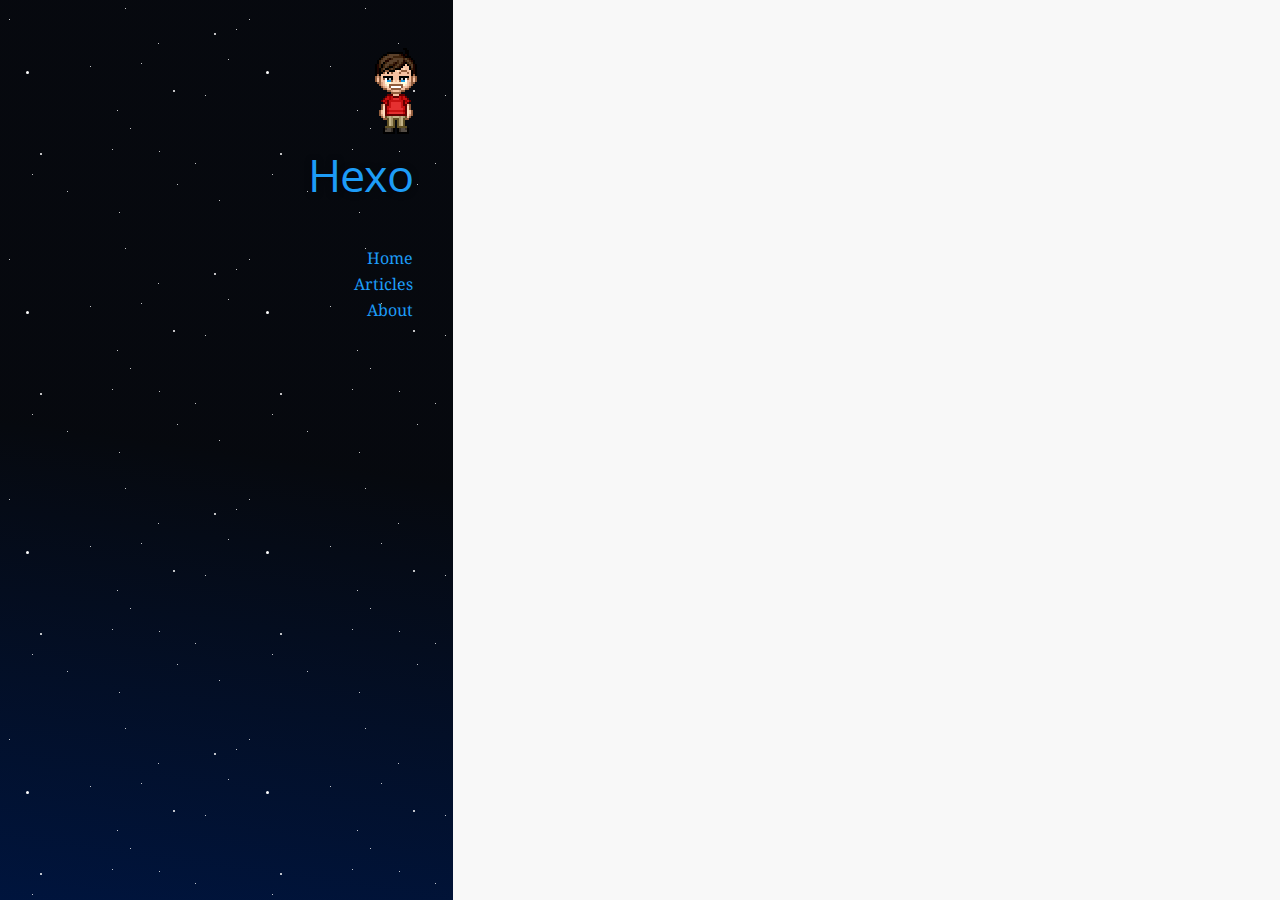
==== archives/index.html @ 679599f0 "Site updated: 2018-09-15 16:45:59" ====
<!DOCTYPE html><html lang="en-us"><head><meta charset="UTF-8"><meta http-equiv="X-UA-Compatible" content="IE=edge,chrome=1"><title>Hexo</title><meta name="description"><meta name="generator" content="Hexo"><meta name="author" content="John Doe"><meta name="keywords" content="sjaak van den berg, svdb, bitcoin, crypto, payment, integration, bitcoins, wordpress, betaling, webshop, front end, design, ontwerp, developer"><meta name="HandheldFriendly" content="True"><meta name="MobileOptimized" content="320"><meta name="viewport" content="width=device-width,initial-scale=1.0,maximum-scale=1,user-scalable=0"><link rel="stylesheet" type="text/css" href="/styles/screen.css"><link rel="apple-touch-icon" sizes="57x57" href="/images/apple-touch-icon-57x57.png"><link rel="apple-touch-icon" sizes="60x60" href="/images/apple-touch-icon-60x60.png"><link rel="apple-touch-icon" sizes="72x72" href="/images/apple-touch-icon-72x72.png"><link rel="apple-touch-icon" sizes="76x76" href="/images/apple-touch-icon-76x76.png"><link rel="apple-touch-icon" sizes="114x114" href="/images/apple-touch-icon-114x114.png"><link rel="apple-touch-icon" sizes="120x120" href="/images/apple-touch-icon-120x120.png"><link rel="apple-touch-icon" sizes="144x144" href="/images/apple-touch-icon-144x144.png"><link rel="apple-touch-icon" sizes="152x152" href="/images/apple-touch-icon-152x152.png"><link rel="apple-touch-icon" sizes="180x180" href="/images/apple-touch-icon-180x180.png"><link rel="icon" type="image/png" sizes="16x16" href="/images/favicon-16x16.png"><link rel="icon" type="image/png" sizes="32x32" href="/images/favicon-32x32.png"><link rel="icon" type="image/png" sizes="96x96" href="/images/favicon-96x96.png"><link rel="icon" type="image/png" sizes="160x160" href="/images/favicon-160x160.png"><link rel="icon" type="image/png" sizes="192x192" href="/images/favicon-192x192.png"><meta name="msapplication-TileColor" content="#121315"><meta name="msapplication-TileImage" content="/images/mstile-144x144.png"></head><body itemscope itemtype="https://schema.org/WebPage"><header itemscope itemtype="https://schema.org/WPHeader"><a href="/"><img src="/images/svdb.png" alt="Hexo" title="Hexo"></a><h1><a href="/" alt="Hexo" title="Hexo" itemprop="headline">Hexo</a></h1><p itemprop="description"></p><nav itemscope itemtype="https://schema.org/SiteNavigationElement"><ul><li itemprop="name"><a href="/" alt="Home" title="Home" itemprop="url">Home</a></li><li itemprop="name"><a href="/articles" alt="Articles" title="Articles" itemprop="url">Articles</a></li><li itemprop="name"><a href="/about" alt="About" title="About" itemprop="url">About</a></li></ul></nav><div class="space"></div></header><main itemscope itemtype="https://schema.org/Blog"></main></body></html>
---- styles/screen.css ----
/*! normalize.css v3.0.2 | MIT License | git.io/normalize */

/**
 * 1. Set default font family to sans-serif.
 * 2. Prevent iOS text size adjust after orientation change, without disabling
 *    user zoom.
 */

html {
  font-family: sans-serif; /* 1 */
  -ms-text-size-adjust: 100%; /* 2 */
  -webkit-text-size-adjust: 100%; /* 2 */
}

/**
 * Remove default margin.
 */

body {
  margin: 0;
}

/* HTML5 display definitions
   ========================================================================== */

/**
 * Correct `block` display not defined for any HTML5 element in IE 8/9.
 * Correct `block` display not defined for `details` or `summary` in IE 10/11
 * and Firefox.
 * Correct `block` display not defined for `main` in IE 11.
 */

article,
aside,
details,
figcaption,
figure,
footer,
header,
hgroup,
main,
menu,
nav,
section,
summary {
  display: block;
}

/**
 * 1. Correct `inline-block` display not defined in IE 8/9.
 * 2. Normalize vertical alignment of `progress` in Chrome, Firefox, and Opera.
 */

audio,
canvas,
progress,
video {
  display: inline-block; /* 1 */
  vertical-align: baseline; /* 2 */
}

/**
 * Prevent modern browsers from displaying `audio` without controls.
 * Remove excess height in iOS 5 devices.
 */

audio:not([controls]) {
  display: none;
  height: 0;
}

/**
 * Address `[hidden]` styling not present in IE 8/9/10.
 * Hide the `template` element in IE 8/9/11, Safari, and Firefox < 22.
 */

[hidden],
template {
  display: none;
}

/* Links
   ========================================================================== */

/**
 * Remove the gray background color from active links in IE 10.
 */

a {
  background-color: transparent;
}

/**
 * Improve readability when focused and also mouse hovered in all browsers.
 */

a:active,
a:hover {
  outline: 0;
}

/* Text-level semantics
   ========================================================================== */

/**
 * Address styling not present in IE 8/9/10/11, Safari, and Chrome.
 */

abbr[title] {
  border-bottom: 1px dotted;
}

/**
 * Address style set to `bolder` in Firefox 4+, Safari, and Chrome.
 */

b,
strong {
  font-weight: bold;
}

/**
 * Address styling not present in Safari and Chrome.
 */

dfn {
  font-style: italic;
}

/**
 * Address variable `h1` font-size and margin within `section` and `article`
 * contexts in Firefox 4+, Safari, and Chrome.
 */

h1 {
  font-size: 2em;
  margin: 0.67em 0;
}

/**
 * Address styling not present in IE 8/9.
 */

mark {
  background: #ff0;
  color: #000;
}

/**
 * Address inconsistent and variable font size in all browsers.
 */

small {
  font-size: 80%;
}

/**
 * Prevent `sub` and `sup` affecting `line-height` in all browsers.
 */

sub,
sup {
  font-size: 75%;
  line-height: 0;
  position: relative;
  vertical-align: baseline;
}

sup {
  top: -0.5em;
}

sub {
  bottom: -0.25em;
}

/* Embedded content
   ========================================================================== */

/**
 * Remove border when inside `a` element in IE 8/9/10.
 */

img {
  border: 0;
}

/**
 * Correct overflow not hidden in IE 9/10/11.
 */

svg:not(:root) {
  overflow: hidden;
}

/* Grouping content
   ========================================================================== */

/**
 * Address margin not present in IE 8/9 and Safari.
 */

figure {
  margin: 1em 40px;
}

/**
 * Address differences between Firefox and other browsers.
 */

hr {
  -moz-box-sizing: content-box;
  box-sizing: content-box;
  height: 0;
}

/**
 * Contain overflow in all browsers.
 */

pre {
  overflow: auto;
}

/**
 * Address odd `em`-unit font size rendering in all browsers.
 */

code,
kbd,
pre,
samp {
  font-family: monospace, monospace;
  font-size: 1em;
}

/* Forms
   ========================================================================== */

/**
 * Known limitation: by default, Chrome and Safari on OS X allow very limited
 * styling of `select`, unless a `border` property is set.
 */

/**
 * 1. Correct color not being inherited.
 *    Known issue: affects color of disabled elements.
 * 2. Correct font properties not being inherited.
 * 3. Address margins set differently in Firefox 4+, Safari, and Chrome.
 */

button,
input,
optgroup,
select,
textarea {
  color: inherit; /* 1 */
  font: inherit; /* 2 */
  margin: 0; /* 3 */
}

/**
 * Address `overflow` set to `hidden` in IE 8/9/10/11.
 */

button {
  overflow: visible;
}

/**
 * Address inconsistent `text-transform` inheritance for `button` and `select`.
 * All other form control elements do not inherit `text-transform` values.
 * Correct `button` style inheritance in Firefox, IE 8/9/10/11, and Opera.
 * Correct `select` style inheritance in Firefox.
 */

button,
select {
  text-transform: none;
}

/**
 * 1. Avoid the WebKit bug in Android 4.0.* where (2) destroys native `audio`
 *    and `video` controls.
 * 2. Correct inability to style clickable `input` types in iOS.
 * 3. Improve usability and consistency of cursor style between image-type
 *    `input` and others.
 */

button,
html input[type="button"], /* 1 */
input[type="reset"],
input[type="submit"] {
  -webkit-appearance: button; /* 2 */
  cursor: pointer; /* 3 */
}

/**
 * Re-set default cursor for disabled elements.
 */

button[disabled],
html input[disabled] {
  cursor: default;
}

/**
 * Remove inner padding and border in Firefox 4+.
 */

button::-moz-focus-inner,
input::-moz-focus-inner {
  border: 0;
  padding: 0;
}

/**
 * Address Firefox 4+ setting `line-height` on `input` using `!important` in
 * the UA stylesheet.
 */

input {
  line-height: normal;
}

/**
 * It's recommended that you don't attempt to style these elements.
 * Firefox's implementation doesn't respect box-sizing, padding, or width.
 *
 * 1. Address box sizing set to `content-box` in IE 8/9/10.
 * 2. Remove excess padding in IE 8/9/10.
 */

input[type="checkbox"],
input[type="radio"] {
  box-sizing: border-box; /* 1 */
  padding: 0; /* 2 */
}

/**
 * Fix the cursor style for Chrome's increment/decrement buttons. For certain
 * `font-size` values of the `input`, it causes the cursor style of the
 * decrement button to change from `default` to `text`.
 */

input[type="number"]::-webkit-inner-spin-button,
input[type="number"]::-webkit-outer-spin-button {
  height: auto;
}

/**
 * 1. Address `appearance` set to `searchfield` in Safari and Chrome.
 * 2. Address `box-sizing` set to `border-box` in Safari and Chrome
 *    (include `-moz` to future-proof).
 */

input[type="search"] {
  -webkit-appearance: textfield; /* 1 */
  -moz-box-sizing: content-box;
  -webkit-box-sizing: content-box; /* 2 */
  box-sizing: content-box;
}

/**
 * Remove inner padding and search cancel button in Safari and Chrome on OS X.
 * Safari (but not Chrome) clips the cancel button when the search input has
 * padding (and `textfield` appearance).
 */

input[type="search"]::-webkit-search-cancel-button,
input[type="search"]::-webkit-search-decoration {
  -webkit-appearance: none;
}

/**
 * Define consistent border, margin, and padding.
 */

fieldset {
  border: 1px solid #c0c0c0;
  margin: 0 2px;
  padding: 0.35em 0.625em 0.75em;
}

/**
 * 1. Correct `color` not being inherited in IE 8/9/10/11.
 * 2. Remove padding so people aren't caught out if they zero out fieldsets.
 */

legend {
  border: 0; /* 1 */
  padding: 0; /* 2 */
}

/**
 * Remove default vertical scrollbar in IE 8/9/10/11.
 */

textarea {
  overflow: auto;
}

/**
 * Don't inherit the `font-weight` (applied by a rule above).
 * NOTE: the default cannot safely be changed in Chrome and Safari on OS X.
 */

optgroup {
  font-weight: bold;
}

/* Tables
   ========================================================================== */

/**
 * Remove most spacing between table cells.
 */

table {
  border-collapse: collapse;
  border-spacing: 0;
}

td,
th {
  padding: 0;
}

@font-face {
  font-family: 'Droid Serif';
  font-style: normal;
  font-weight: 400;
  src: url("../fonts/droidserif/400.woff2") format('woff2'), url("../fonts/droidserif/400.woff") format('woff');
}
@font-face {
  font-family: 'Droid Serif';
  font-style: normal;
  font-weight: 700;
  src: url("../fonts/droidserif/700.woff2") format('woff2'), url("../fonts/droidserif/700.woff") format('woff');
}
@font-face {
  font-family: 'Droid Serif';
  font-style: italic;
  font-weight: 400;
  src: url("../fonts/droidserif/400i.woff2") format('woff2'), url("../fonts/droidserif/400i.woff") format('woff');
}
@font-face {
  font-family: 'Droid Serif';
  font-style: italic;
  font-weight: 700;
  src: url("../fonts/droidserif/700i.woff2") format('woff2'), url("../fonts/droidserif/700i.woff") format('woff');
}
@font-face {
  font-family: 'Open Sans';
  font-style: normal;
  font-weight: 300;
  src: url("../fonts/opensans/300.woff2") format('woff2'), url("../fonts/opensans/300.woff") format('woff');
}
@font-face {
  font-family: 'Open Sans';
  font-style: normal;
  font-weight: 400;
  src: url("../fonts/opensans/400.woff2") format('woff2'), url("../fonts/opensans/400.woff") format('woff');
}
@font-face {
  font-family: 'Open Sans';
  font-style: normal;
  font-weight: 600;
  src: url("../fonts/opensans/600.woff2") format('woff2'), url("../fonts/opensans/600.woff") format('woff');
}
@font-face {
  font-family: 'Open Sans';
  font-style: normal;
  font-weight: 700;
  src: url("../fonts/opensans/700.woff2") format('woff2'), url("../fonts/opensans/700.woff") format('woff');
}
@font-face {
  font-family: 'Open Sans';
  font-style: normal;
  font-weight: 800;
  src: url("../fonts/opensans/800.woff2") format('woff2'), url("../fonts/opensans/800.woff") format('woff');
}
@font-face {
  font-family: 'Open Sans';
  font-style: italic;
  font-weight: 300;
  src: url("../fonts/opensans/300i.woff2") format('woff2'), url("../fonts/opensans/300i.woff") format('woff');
}
@font-face {
  font-family: 'Open Sans';
  font-style: italic;
  font-weight: 400;
  src: url("../fonts/opensans/400i.woff2") format('woff2'), url("../fonts/opensans/400i.woff") format('woff');
}
@font-face {
  font-family: 'Open Sans';
  font-style: italic;
  font-weight: 600;
  src: url("../fonts/opensans/600i.woff2") format('woff2'), url("../fonts/opensans/600i.woff") format('woff');
}
@font-face {
  font-family: 'Open Sans';
  font-style: italic;
  font-weight: 700;
  src: url("../fonts/opensans/700i.woff2") format('woff2'), url("../fonts/opensans/700i.woff") format('woff');
}
@font-face {
  font-family: 'Open Sans';
  font-style: italic;
  font-weight: 800;
  src: url("../fonts/opensans/800i.woff2") format('woff2'), url("../fonts/opensans/800i.woff") format('woff');
}
@font-face {
  font-family: 'Fira Mono';
  font-style: normal;
  font-weight: 400;
  src: url("../fonts/fira/400.woff2") format('woff2'), url("../fonts/fira/400.woff") format('woff');
}
@font-face {
  font-family: 'Fira Mono';
  font-style: normal;
  font-weight: 500;
  src: url("../fonts/fira/500.woff2") format('woff2'), url("../fonts/fira/500.woff") format('woff');
}
@font-face {
  font-family: 'Fira Mono';
  font-style: normal;
  font-weight: 700;
  src: url("../fonts/fira/700.woff2") format('woff2'), url("../fonts/fira/700.woff") format('woff');
}
html {
  font-size: 62.5%;
}
body {
  color: #141414;
  margin: 0;
  height: 100vh;
  -webkit-box-orient: vertical;
  -moz-box-orient: vertical;
  -o-box-orient: vertical;
  -webkit-flex-direction: column;
  -ms-flex-direction: column;
  flex-direction: column;
  font-family: 'Droid Serif', Georgia, serif;
  font-size: 1.62rem;
  font-weight: 400;
  line-height: 1.6em;
}
a {
  color: #141414;
  text-decoration: underline;
}
a:hover {
  -webkit-transition: color 0.3s ease;
  -moz-transition: color 0.3s ease;
  -o-transition: color 0.3s ease;
  -ms-transition: color 0.3s ease;
  transition: color 0.3s ease;
}
::-moz-selection,
::selection {
  color: #141414;
  background: #1d9cf7;
  text-shadow: none;
}
header,
main {
  overflow-y: auto;
  -webkit-overflow-scrolling: touch;
  padding: 20px;
}
header {
  background-image: -webkit-linear-gradient(82deg, hsla(220,100%,12%,1), hsla(220,40%,4%,1) 50%);
  background-image: -moz-linear-gradient(82deg, hsla(220,100%,12%,1), hsla(220,40%,4%,1) 50%);
  background-image: -o-linear-gradient(82deg, hsla(220,100%,12%,1), hsla(220,40%,4%,1) 50%);
  background-image: -ms-linear-gradient(82deg, hsla(220,100%,12%,1), hsla(220,40%,4%,1) 50%);
  background-image: linear-gradient(8deg, hsla(220,100%,12%,1), hsla(220,40%,4%,1) 50%);
  -webkit-box-flex: 1;
  -moz-box-flex: 1;
  -o-box-flex: 1;
  box-flex: 1;
  -webkit-flex: 1;
  -ms-flex: 1;
  flex: 1;
  overflow: hidden;
  position: relative;
  text-align: center;
}
header a,
header h1,
header p,
header nav {
  position: relative;
  z-index: 2;
}
header a {
  color: #1d9cf7;
  text-decoration: none;
}
header a:hover {
  text-decoration: underline;
}
header h1 {
  color: #1d9cf7;
  font-family: 'Open Sans', sans-serif;
  font-size: 4.5rem;
  font-weight: 400;
  letter-spacing: -1px;
  text-shadow: 0 1px 6px rgba(0,0,0,0.5);
}
header h1 a:hover {
  text-decoration: none;
}
header img {
  line-height: 0;
  margin: 0;
  max-height: 100px;
  width: auto;
}
header p {
  color: #fafafa;
  font-family: 'Droid Serif', Georgia, serif;
  font-size: 1.62rem;
  font-weight: 400;
  letter-spacing: 0;
  margin: 0;
  text-shadow: 0 1px 3px rgba(0,0,0,0.35);
}
header nav ul {
  list-style: none;
  margin: 0;
  padding: 0;
}
header nav ul li {
  display: inline-block;
  padding: 12px 0 12px 12px;
}
header nav ul li:after {
  content: '·';
  padding-left: 12px;
}
header nav ul li:last-child:after {
  content: '';
}
header .space {
  -webkit-animation: slide 8s linear infinite;
  -moz-animation: slide 8s linear infinite;
  -o-animation: slide 8s linear infinite;
  -ms-animation: slide 8s linear infinite;
  animation: slide 8s linear infinite;
  background-image: url("../images/stars.svg");
  background-position: center center;
  -webkit-background-size: 240px;
  -moz-background-size: 240px;
  background-size: 240px;
  height: 400%;
  left: 0;
  position: absolute;
  top: 0;
  width: 400%;
  z-index: 1;
}
main {
  background: #f8f8f8;
  -webkit-box-flex: 2;
  -moz-box-flex: 2;
  -o-box-flex: 2;
  box-flex: 2;
  -webkit-flex: 2;
  -ms-flex: 2;
  flex: 2;
  hypens: auto;
  overflow-x: hidden;
  padding: 20px;
  text-align: left;
  word-break: normal;
  word-wrap: break-word;
}
main a.article {
  color: #141414;
  text-decoration: none;
}
main a.article:last-of-type article {
  border: none;
}
main a.article:last-of-type article:after {
  background: none;
  border: none;
  -webkit-box-shadow: none;
  box-shadow: none;
  padding-bottom: 20px;
}
main a.article:hover h2 {
  color: #1d9cf7;
  -webkit-transition: color 0.3s ease;
  -moz-transition: color 0.3s ease;
  -o-transition: color 0.3s ease;
  -ms-transition: color 0.3s ease;
  transition: color 0.3s ease;
}
main .page-title {
  color: #a4a4a4;
  font-family: 'Droid Serif', Georgia, serif;
  font-size: 1.62rem;
  font-style: italic;
  font-weight: 400;
  margin: 0;
  padding-bottom: 16px;
  text-align: center;
}
main .post-meta {
  color: #a4a4a4;
  display: inline-block;
  font-family: 'Droid Serif', Georgia, serif;
  font-weight: 400;
  font-size: 1.62rem;
  margin: 0;
}
main article.item {
  border-bottom: 1px solid rgba(0,0,0,0.15);
  color: #141414;
  padding: 40px;
  text-align: center;
}
main article.item h2 {
  break-word: normal;
  color: #141414;
  margin-bottom: 16px;
  word-wrap: break-word;
}
main article.item p.post-excerpt {
  font-size: 1.62rem;
  line-height: 1.6em;
  margin: 16px 0 0 0;
}
main article.item:after {
  display: block;
  content: '';
  width: 7px;
  height: 7px;
  border: 1px solid #dadada 1px solid;
  position: relative;
  top: 45px;
  left: 50%;
  margin-left: -5px;
  background: #d3d3d3;
  border-radius: 100%;
  -webkit-box-shadow: #f8f8f8 0 0 0 5px;
  box-shadow: #f8f8f8 0 0 0 5px;
}
main article.full {
  padding-bottom: 20px;
}
main article.full h2 {
  margin: 0;
}
main article.full ul {
  list-style: none;
  padding: 0;
}
main article.full a {
  text-decoration: underline;
}
main article.full a:hover {
  color: #1d9cf7;
}
main article.full p + img {
  margin-top: 0;
}
main article.full img {
  border-radius: 3px;
  height: auto;
  margin-top: 20px;
  width: 100%;
}
main article.full blockquote {
  -webkit-box-sizing: border-box;
  -moz-box-sizing: border-box;
  box-sizing: border-box;
  margin: 1.6em 0 1.6em 0;
  padding: 0 0 0 1.6em;
  border-left: #1d9cf7 0.4em solid;
}
main article.full blockquote footer {
  text-align: left;
  padding: 0;
  border: 0;
  background: none;
  color: #141414;
  line-height: 1.6em;
  font-size: 0.9em;
}
main article.full blockquote p {
  margin: 0.8em 0;
  font-style: italic;
}
main article.full blockquote small {
  display: inline-block;
  margin: 0.8em 0 0.8em 1.5em;
  font-size: 0.9rem;
  color: #f8f8f8;
}
main article.full blockquote small:before {
  content: '\2014 \00A0';
}
main article.full blockquote ol,
main article.full blockquote ul {
  font-style: italic;
}
main article.full blockquote cite {
  font-weight: bold;
}
main article.full blockquote cite:before {
  content: '—';
  padding: 0 0.3em;
}
main article.full blockquote cite a {
  color: $link-article-color;
  font-weight: normal;
}
main article.full .noshadow {
  -webkit-box-shadow: none;
  box-shadow: none;
  border-radius: 0;
}
main article.full .logos {
  display: inline-block;
  clear: both;
}
main article.full .logos img {
  width: auto;
}
main article.full .left {
  float: left;
}
main article.full .right {
  float: right;
}
main article.full form .form-column {
  display: inline-block;
  text-align: left;
  width: 100%;
}
main article.full form .form-column input[type="name"],
main article.full form .form-column input[type="email"] {
  width: 100%;
}
main article.full form .form-column input,
main article.full form .form-column textarea {
  padding: 0.5em 0.6em;
  margin: 0;
  border: 1px solid #f8f8f8;
  -webkit-box-shadow: inset 0 1px 3px #a4a4a4;
  box-shadow: inset 0 1px 3px #a4a4a4;
  border-radius: 2px;
  -webkit-box-sizing: border-box;
  -moz-box-sizing: border-box;
  box-sizing: border-box;
  overflow: hidden;
}
main article.full form .form-column textarea {
  margin: 0.5em 0.5em 0.5em 0;
}
main article.full form .form-column input[type="checkbox"] {
  margin: 0.5em;
}
main article.full form .form-column label {
  margin-right: 0.5em;
}
main article.full form .form-column textarea {
  width: 100%;
}
main article.full form .form-column button {
  background: #1d9cf7;
  border: 1px solid #0777c7;
  -webkit-box-shadow: inset 0 0 0 1px #1d9cf7, 0 1px 3px #737373;
  box-shadow: inset 0 0 0 1px #1d9cf7, 0 1px 3px #737373;
  border-radius: 2px;
  -webkit-box-sizing: border-box;
  -moz-box-sizing: border-box;
  box-sizing: border-box;
  color: #fafafa;
  font-family: 'Open Sans', sans-serif;
  letter-spacing: 1px;
  margin: 0.5em 0.5em 0.5em 0;
  padding: 0.1em 0.6em;
  white-space: nowrap;
  text-transform: uppercase;
  text-shadow: 0 -1px 1px #0777c7;
}
main article.full .btn {
  border: none;
  font-size: inherit;
  color: #fafafa;
  background: none;
  cursor: pointer;
  display: inline-block;
  letter-spacing: 1px;
  font-weight: 700;
  outline: none;
  position: relative;
  -webkit-transition: all 0.3s;
  -moz-transition: all 0.3s;
  -o-transition: all 0.3s;
  -ms-transition: all 0.3s;
  transition: all 0.3s;
  vertical-align: middle;
}
main article.full .btn:after {
  content: '';
  position: absolute;
  z-index: -1;
  -webkit-transition: all 0.3s;
  -moz-transition: all 0.3s;
  -o-transition: all 0.3s;
  -ms-transition: all 0.3s;
  transition: all 0.3s;
}
main article.full .small-button {
  background: #1d9cf7;
  border-radius: 2px;
  -webkit-box-shadow: 0 2px #0777c7;
  box-shadow: 0 2px #0777c7;
  color: #fafafa;
  font-family: 'Open Sans', sans-serif;
  font-size: 1.4rem;
  font-weight: 700;
  line-height: 1.6;
  margin: 0;
  border: 1px solid #0777c7;
  padding: 0 5px;
  white-space: nowrap;
}
main article.full .small-button:before {
  left: 130%;
  top: 0;
}
main article.full .small-button:hover {
  -webkit-box-shadow: 0 2px #0777c7;
  box-shadow: 0 2px #0777c7;
  top: 1px;
}
main article.full .small-button:hover:before {
  left: 80%;
}
main article.full .small-button:active {
  -webkit-box-shadow: 0 0 #0777c7;
  box-shadow: 0 0 #0777c7;
  top: 2px;
}
main article.full .simple:hover {
  -webkit-box-shadow: inset 0 0 20px 1px #7fc7fb, 1px 1px 3px #55b5f9;
  box-shadow: inset 0 0 20px 1px #7fc7fb, 1px 1px 3px #55b5f9;
}
main article.full .big-button {
  background: #1d9cf7;
  color: #fafafa;
  font-family: 'Open Sans', sans-serif;
  -webkit-box-shadow: 0 6px #0777c7;
  box-shadow: 0 6px #0777c7;
  -webkit-transition: none;
  -moz-transition: none;
  -o-transition: none;
  -ms-transition: none;
  transition: none;
  border-radius: 5px;
  text-transform: uppercase;
  padding: 25px 80px;
  margin: 15px 30px;
}
main article.full .big-button:hover {
  color: #fafafa;
  -webkit-box-shadow: 0 4px #0777c7;
  box-shadow: 0 4px #0777c7;
  padding: 25px 80px;
  top: 2px;
}
main article.full .big-button:hover:before {
  left: 80%;
}
main article.full .big-button:active {
  color: #fafafa;
  -webkit-box-shadow: 0 0 #0777c7;
  box-shadow: 0 0 #0777c7;
  padding: 25px 80px;
  top: 6px;
}
main article.full .big-button:before {
  left: 130%;
  top: 0;
}
main article.full .round-button {
  border-radius: 30px;
  border: 3px solid #dfdfdf;
  color: #dfdfdf;
  font-family: 'Open Sans', sans-serif;
  padding: 10px 30px;
  overflow: hidden;
  margin: 15px 30px;
  text-transform: uppercase;
}
main article.full .round-button:hover {
  border: 3px solid $link-article-color;
  color: #1d9cf7;
}
main article.full .punch-button {
  background: #1d9cf7;
  border-top: 1px solid #0777c7;
  border-right: 1px solid #033050;
  border-bottom: 1px solid #022035;
  border-left: 1px solid #033050;
  border-radius: 4px;
  -webkit-box-shadow: inset 0 1px 10px 1px #55b5f9, 0 1px 0 #022035, 0 6px 0 #033050, 0 8px 4px 1px #737373;
  box-shadow: inset 0 1px 10px 1px #55b5f9, 0 1px 0 #022035, 0 6px 0 #033050, 0 8px 4px 1px #737373;
  color: #fafafa;
  font-family: 'Open Sans', sans-serif;
  font-size: 1.8rem;
  font-weight: 700;
  line-height: 1.4;
  margin-bottom: 10px;
  margin-top: 4px;
  padding: 0.4em;
  width: 12em;
  text-align: center;
  text-shadow: 0 -1px 1px #0777c7;
  text-transform: uppercase;
  -webkit-background-clip: padding-box;
}
main article.full .punch-button hr {
  display: block;
  border-color: #fafafa;
  margin-top: 0.4em;
  margin-bottom: 0;
  padding-top: 0.4em;
}
main article.full .punch-button hr:before,
main article.full .punch-button hr:after {
  display: none;
}
main article.full .punch-button span {
  display: block;
  color: #033050;
  font-family: 'Open Sans', sans-serif;
  font-size: 1.4rem;
  font-style: italic;
  letter-spacing: 1px;
  text-align: center;
  text-shadow: 0 -1px 1px #55b5f9;
  width: 80%;
  margin: 0 auto;
  text-transform: none;
}
main article.full .punch-button:hover {
  -webkit-box-shadow: inset 0 0 20px 1px #7fc7fb, 0 1px 0 #022035, 0 6px 0 #033050, 0 8px 4px 1px #737373;
  box-shadow: inset 0 0 20px 1px #7fc7fb, 0 1px 0 #022035, 0 6px 0 #033050, 0 8px 4px 1px #737373;
  cursor: pointer;
}
main article.full .punch-button:active {
  -webkit-box-shadow: inset 0 1px 10px 1px #55b5f9, 0 1px 0 #022035, 0 2px 0 #033050, 0 4px 3px 0 #737373;
  box-shadow: inset 0 1px 10px 1px #55b5f9, 0 1px 0 #022035, 0 2px 0 #033050, 0 4px 3px 0 #737373;
  margin-top: 8px;
}
main section#comments {
  border-top: 1px solid rgba(0,0,0,0.15);
  padding-top: 20px;
}
main footer {
  padding: 0;
  text-align: center;
  position: relative;
  padding: 4rem 0;
  border: 1px solid #d3d3d3 1px solid;
  font-size: 1.3rem;
  line-height: 2.1em;
  color: #8a8a8a;
  background: #ececec;
}
main footer :not(main) > a {
  color: #434343;
  font-weight: 700;
  text-decoration: none;
}
main footer .pubkey {
  font-family: 'Fira Mono', monospace, sans-serif;
  font-weight: 500;
  color: #737373;
}
h1,
h2,
h3,
h4,
h5,
h6 {
  font-family: 'Open Sans', sans-serif;
  font-weight: 700;
  line-height: 1;
  margin-top: 0;
  margin-bottom: 20px;
  text-rendering: optimizeLegibility;
}
h1 {
  font-size: 4.5rem;
  letter-spacing: -2px;
  line-height: 1.2em;
  text-indent: -3px;
}
h2 {
  font-size: 3.9rem;
  letter-spacing: -1px;
  line-height: 1.2em;
  text-indent: -2px;
}
h3 {
  font-size: 3.3rem;
}
h4 {
  font-size: 2.8rem;
  margin-bottom: 0;
}
h5 {
  font-size: 2.4rem;
}
h6 {
  font-size: 2rem;
}
a {
  -webkit-transition: color ease 0.3s;
  -moz-transition: color ease 0.3s;
  -o-transition: color ease 0.3s;
  -ms-transition: color ease 0.3s;
  transition: color ease 0.3s;
  text-decoration: none;
}
a:hover {
  color: $link-article-color;
}
hr {
  display: block;
  height: 1px;
  border: 0;
  border-top: #d3d3d3 1px solid;
  margin: 40px 0;
  padding: 0;
}
hr:after {
  display: block;
  content: '';
  width: 7px;
  height: 7px;
  border: 1px solid #dadada 1px solid;
  position: relative;
  top: -5px;
  left: 50%;
  margin-left: -5px;
  background: #d3d3d3;
  border-radius: 100%;
  -webkit-box-shadow: #f8f8f8 0 0 0 5px;
  box-shadow: #f8f8f8 0 0 0 5px;
}
p,
ul,
ol,
dl,
table {
  margin: 20px 0;
}
ol ol,
ul ul,
ul ol,
ol ul {
  margin: 5px 0;
}
dl dt {
  clear: left;
  float: left;
  font-weight: bold;
  margin-bottom: 12px;
  overflow: hidden;
  text-align: right;
  -o-text-overflow: ellipsis;
  text-overflow: ellipsis;
  white-space: nowrap;
  width: 180px;
}
dl dd {
  margin-left: 200px;
  margin-bottom: 12px;
}
code,
tt {
  background: #1d9cf7;
  border-radius: 0.2em;
  color: #fafafa;
  font-family: 'Fira Mono', monospace, sans-serif;
  font-size: 0.85em;
  font-weight: 400;
  padding: 1px 3px;
  white-space: pre-wrap;
}
pre {
  -moz-box-sizing: border-box;
  -webkit-box-sizing: border-box;
  -moz-box-sizing: border-box;
  box-sizing: border-box;
  background: #222;
  border-radius: 0.3em;
  color: #fafafa;
  font-family: 'Fira Mono', monospace, sans-serif;
  font-size: 0.9em;
  font-weight: 400;
  margin: 1.6em 0;
  overflow: auto;
  padding: 10px;
  white-space: pre;
  width: 100%;
}
pre code,
tt {
  background: transparent;
  border: none;
  font-size: inherit;
  padding: 0;
  white-space: -moz-pre-wrap;
  white-space: pre-wrap;
}
kbd {
  background: #f4f4f4;
  border: 1px solid #ccc 1px solid;
  border-radius: 3px;
  -webkit-box-shadow: 0 1px 0 rgba(0,0,0,0.2), 0 0 0 2px #fafafa inset;
  box-shadow: 0 1px 0 rgba(0,0,0,0.2), 0 0 0 2px #fafafa inset;
  color: #666;
  display: inline-block;
  font-family: 'Droid Serif', Georgia, serif;
  font-size: 0.9em;
  margin-bottom: 0.4em;
  padding: 0 5px;
  text-shadow: 0 1px 0 #fafafa;
  white-space: nowrap;
}
iframe,
.fluid-width-video-wrapper {
  display: block;
  margin: 1.6em 0;
}
/* When a video is inside the fitvids wrapper, drop the
margin on the iframe, cause it breaks stuff. */
.fluid-width-video-wrapper iframe {
  margin: 0;
}
/* Hexo: Youtube, other video container */
.video-container {
  position: relative;
  padding-top: 56.25%;
  height: 0;
  overflow: hidden;
}
.video-container iframe,
.video-container object,
.video-container embed {
  position: absolute;
  top: 0;
  left: 0;
  width: 100%;
  height: 100%;
  margin-top: 0;
}
table > tbody > tr > td {
  padding-right: 10px;
}
/* Hexo: Syntax Highlighter */
figure.highlight {
  background: #222;
  border-radius: 0.3em;
  border: 1px solid #f2f2f2;
  color: #f2f2f2;
  font-size: 0.9em;
  line-height: 1.45em;
  margin: 1em 0 2.1em 0;
  overflow: auto;
  white-space: pre;
  word-wrap: normal;
}
figure.highlight.md td.gutter {
  display: none;
}
figure.highlight figcaption {
  padding: 7px 10px;
  font-family: 'Open Sans', sans-serif;
  font-size: 0.8em;
  color: #839496;
  background: #191919;
  text-align: center;
}
figure.highlight figcaption a {
  margin-left: 0.3em;
}
figure.highlight table {
  margin: 0;
}
figure.highlight table > tbody > tr > td {
  padding: 0;
  background: #fafafa;
}
figure.highlight table > tbody > tr > td.gutter {
  background-color: #222;
  max-width: 40px;
  text-align: right;
}
figure.highlight table > tbody > tr > td.gutter pre span.line {
  color: #839496;
}
figure.highlight pre {
  border: none;
  border-radius: 0;
  margin: 0;
}
@media (min-width: 720px) {
  body {
    display: -webkit-box;
    display: -moz-box;
    display: -webkit-flex;
    display: -ms-flexbox;
    display: box;
    display: flex;
    -webkit-box-orient: horizontal;
    -moz-box-orient: horizontal;
    -o-box-orient: horizontal;
    -webkit-flex-direction: row;
    -ms-flex-direction: row;
    flex-direction: row;
  }
  body header {
    -webkit-box-flex: 1;
    -moz-box-flex: 1;
    -o-box-flex: 1;
    box-flex: 1;
    -webkit-flex: 1;
    -ms-flex: 1;
    flex: 1;
    overflow: hidden;
    text-align: right;
    padding: 40px;
  }
  body header img {
    margin: 0 -32px 0 0;
  }
  body header nav ul {
    padding-top: 24px;
  }
  body header nav ul li {
    display: block;
    line-height: 1.6em;
    padding: 0;
  }
  body header nav ul li:after {
    content: '';
    padding: 0;
  }
  body main {
    -webkit-box-flex: 2;
    -moz-box-flex: 2;
    -o-box-flex: 2;
    box-flex: 2;
    -webkit-flex: 2;
    -ms-flex: 2;
    flex: 2;
    padding: 40px;
  }
  body main form .form-column input[type="name"],
  body main form .form-column input[type="email"] {
    width: 35%;
    margin: 0.5em 0.5em 0.5em 0;
  }
}
pre .comment,
pre .template_comment,
.diff pre .header,
pre .javadoc {
  color: #75715e;
}
pre .function .keyword {
  color: #66d9ef;
}
pre .keyword,
.css .rule pre .keyword,
pre .winutils,
.javascript pre .title,
.nginx pre .title,
pre .subst,
pre .request,
pre .status {
  color: #f92672;
}
pre .number,
pre .hexcolor,
.ruby pre .constant {
  color: #ae81ff;
}
pre .value {
  color: #e6db74;
}
pre .string,
pre .tag pre .value,
pre .phpdoc,
.tex pre .formula {
  color: #e6db74;
}
pre .title,
pre .id,
.coffeescript pre .params,
.scss pre .preprocessor {
  color: #f92672;
}
.javascript pre .title,
.lisp pre .title,
.clojure pre .title,
pre .subst {
  font-weight: normal;
}
pre .class pre .title,
.haskell pre .type,
.vhdl pre .literal,
.tex pre .command {
  color: #e6db74;
}
pre .literal {
  color: #ae81ff;
}
pre .tag,
pre .tag pre .title,
pre .rules pre .property,
.django pre .tag pre .keyword {
  color: #a6e22e;
  font-weight: normal;
}
pre .attribute,
pre .variable,
.lisp pre .body {
  color: #a6e22e;
}
pre .regexp {
  color: #ae81ff;
}
pre .symbol,
.ruby pre .symbol pre .string,
.lisp pre .keyword,
.tex pre .special,
pre .prompt {
  color: #f92672;
}
pre .built_in,
.lisp pre .title,
.clojure pre .built_in {
  color: #e6db74;
}
pre .preprocessor,
pre .pragma,
pre .pi,
pre .doctype,
pre .shebang,
pre .cdata {
  color: #f8f8f2;
}
pre .deletion {
  background: #75715e;
}
pre .addition {
  background: #e6db74;
}
.diff pre .change {
  background: #f92672;
}
pre .chunk {
  color: #a6e22e;
}
/* Github */
.gist table {
  margin: 0;
  font-size: 1.4rem;
}
.gist .line-number {
  min-width: 25px;
  font-size: 1.1rem;
}
@-moz-keyframes slide {
  0% {
    -webkit-transform: translate3d(0, 0, 0);
    -moz-transform: translate3d(0, 0, 0);
    -o-transform: translate3d(0, 0, 0);
    -ms-transform: translate3d(0, 0, 0);
    transform: translate3d(0, 0, 0);
  }
  100% {
    -webkit-transform: translate3d(-240px, -240px, 0);
    -moz-transform: translate3d(-240px, -240px, 0);
    -o-transform: translate3d(-240px, -240px, 0);
    -ms-transform: translate3d(-240px, -240px, 0);
    transform: translate3d(-240px, -240px, 0);
  }
}
@-webkit-keyframes slide {
  0% {
    -webkit-transform: translate3d(0, 0, 0);
    -moz-transform: translate3d(0, 0, 0);
    -o-transform: translate3d(0, 0, 0);
    -ms-transform: translate3d(0, 0, 0);
    transform: translate3d(0, 0, 0);
  }
  100% {
    -webkit-transform: translate3d(-240px, -240px, 0);
    -moz-transform: translate3d(-240px, -240px, 0);
    -o-transform: translate3d(-240px, -240px, 0);
    -ms-transform: translate3d(-240px, -240px, 0);
    transform: translate3d(-240px, -240px, 0);
  }
}
@-o-keyframes slide {
  0% {
    -webkit-transform: translate3d(0, 0, 0);
    -moz-transform: translate3d(0, 0, 0);
    -o-transform: translate3d(0, 0, 0);
    -ms-transform: translate3d(0, 0, 0);
    transform: translate3d(0, 0, 0);
  }
  100% {
    -webkit-transform: translate3d(-240px, -240px, 0);
    -moz-transform: translate3d(-240px, -240px, 0);
    -o-transform: translate3d(-240px, -240px, 0);
    -ms-transform: translate3d(-240px, -240px, 0);
    transform: translate3d(-240px, -240px, 0);
  }
}
@keyframes slide {
  0% {
    -webkit-transform: translate3d(0, 0, 0);
    -moz-transform: translate3d(0, 0, 0);
    -o-transform: translate3d(0, 0, 0);
    -ms-transform: translate3d(0, 0, 0);
    transform: translate3d(0, 0, 0);
  }
  100% {
    -webkit-transform: translate3d(-240px, -240px, 0);
    -moz-transform: translate3d(-240px, -240px, 0);
    -o-transform: translate3d(-240px, -240px, 0);
    -ms-transform: translate3d(-240px, -240px, 0);
    transform: translate3d(-240px, -240px, 0);
  }
}
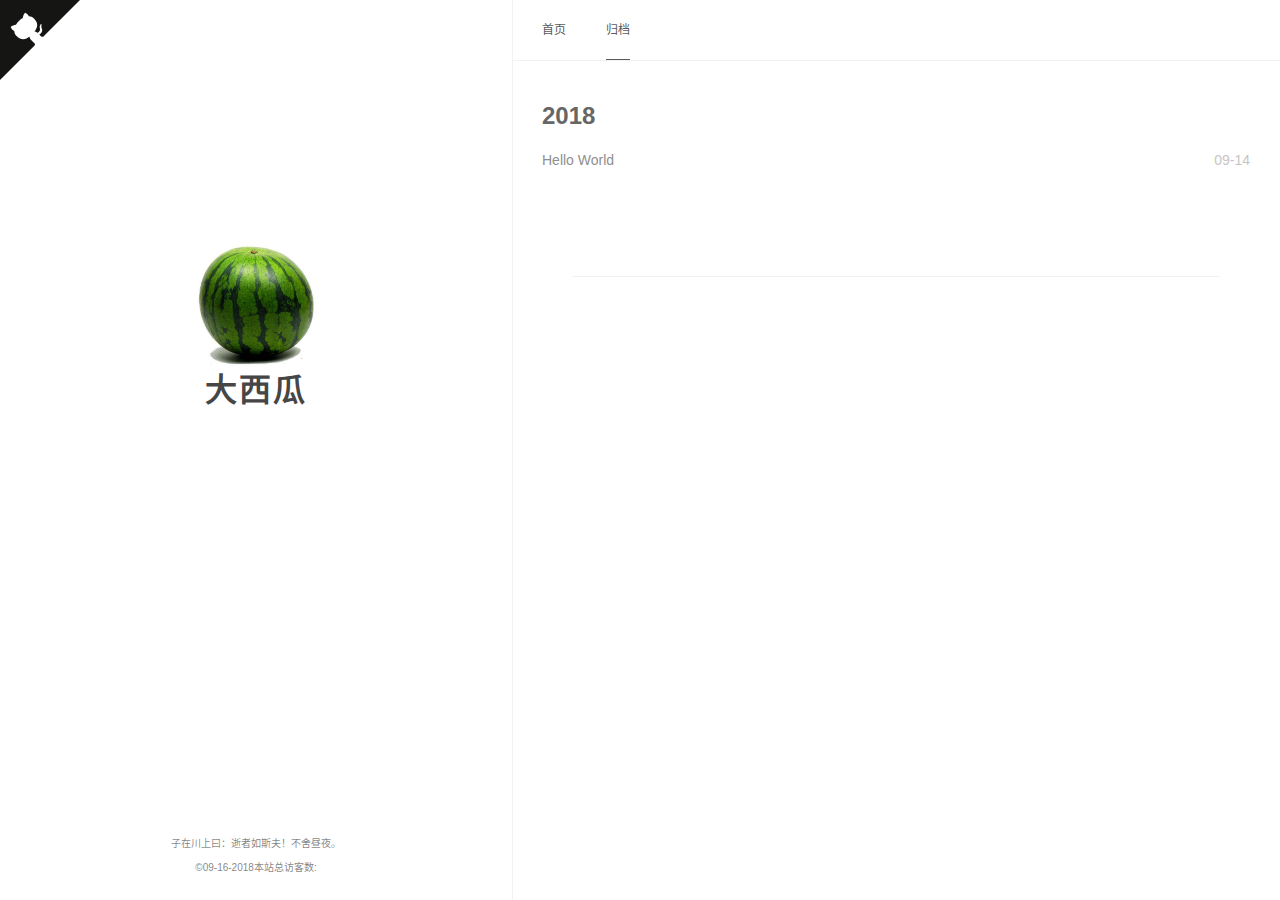
==== commit 6ff350c4: "Site updated: 2018-09-16 19:56:08" ====
--- a/archives/index.html
+++ b/archives/index.html
@@ -1 +1 @@
-<!DOCTYPE html><html lang="en-us"><head><meta charset="UTF-8"><meta http-equiv="X-UA-Compatible" content="IE=edge,chrome=1"><title>Hexo</title><meta name="description"><meta name="generator" content="Hexo"><meta name="author" content="John Doe"><meta name="keywords" content="sjaak van den berg, svdb, bitcoin, crypto, payment, integration, bitcoins, wordpress, betaling, webshop, front end, design, ontwerp, developer"><meta name="HandheldFriendly" content="True"><meta name="MobileOptimized" content="320"><meta name="viewport" content="width=device-width,initial-scale=1.0,maximum-scale=1,user-scalable=0"><link rel="stylesheet" type="text/css" href="/styles/screen.css"><link rel="apple-touch-icon" sizes="57x57" href="/images/apple-touch-icon-57x57.png"><link rel="apple-touch-icon" sizes="60x60" href="/images/apple-touch-icon-60x60.png"><link rel="apple-touch-icon" sizes="72x72" href="/images/apple-touch-icon-72x72.png"><link rel="apple-touch-icon" sizes="76x76" href="/images/apple-touch-icon-76x76.png"><link rel="apple-touch-icon" sizes="114x114" href="/images/apple-touch-icon-114x114.png"><link rel="apple-touch-icon" sizes="120x120" href="/images/apple-touch-icon-120x120.png"><link rel="apple-touch-icon" sizes="144x144" href="/images/apple-touch-icon-144x144.png"><link rel="apple-touch-icon" sizes="152x152" href="/images/apple-touch-icon-152x152.png"><link rel="apple-touch-icon" sizes="180x180" href="/images/apple-touch-icon-180x180.png"><link rel="icon" type="image/png" sizes="16x16" href="/images/favicon-16x16.png"><link rel="icon" type="image/png" sizes="32x32" href="/images/favicon-32x32.png"><link rel="icon" type="image/png" sizes="96x96" href="/images/favicon-96x96.png"><link rel="icon" type="image/png" sizes="160x160" href="/images/favicon-160x160.png"><link rel="icon" type="image/png" sizes="192x192" href="/images/favicon-192x192.png"><meta name="msapplication-TileColor" content="#121315"><meta name="msapplication-TileImage" content="/images/mstile-144x144.png"></head><body itemscope itemtype="https://schema.org/WebPage"><header itemscope itemtype="https://schema.org/WPHeader"><a href="/"><img src="/images/svdb.png" alt="Hexo" title="Hexo"></a><h1><a href="/" alt="Hexo" title="Hexo" itemprop="headline">Hexo</a></h1><p itemprop="description"></p><nav itemscope itemtype="https://schema.org/SiteNavigationElement"><ul><li itemprop="name"><a href="/" alt="Home" title="Home" itemprop="url">Home</a></li><li itemprop="name"><a href="/articles" alt="Articles" title="Articles" itemprop="url">Articles</a></li><li itemprop="name"><a href="/about" alt="About" title="About" itemprop="url">About</a></li></ul></nav><div class="space"></div></header><main itemscope itemtype="https://schema.org/Blog"></main></body></html>+<!DOCTYPE html><html lang="zh-CN"><head><meta charset="utf-8"><meta name="X-UA-Compatible" content="IE=edge"><meta name="author" content="zr"><title>归档 · 大西瓜</title><meta name="description" content="归档页面 - 大西瓜"><meta name="keywords"><meta content="width=device-width, initial-scale=1.0, maximum-scale=1.0, user-scalable=0" name="viewport"><meta content="yes" name="apple-mobile-web-app-capable"><meta content="black" name="apple-mobile-web-app-status-bar-style"><meta content="telephone=no" name="format-detection"><meta name="renderer" content="webkit"><link rel="short icon" href="/images/favicon.png" type="image/x-icon"><link rel="stylesheet" href="/css/style.css"><link rel="stylesheet" href="/css/blog_basic.css"><link rel="stylesheet" href="/css/font-awesome.min.css"><link rel="alternate" type="application/atom+xml" title="ATOM 1.0" href="/atom.xml"></head><body><div class="sidebar animated fadeInDown"><div class="logo-title"><div class="title"><img src="/images/watermelon.jpg" style="width:127px;"><h3 title=""><a href="/">大西瓜</a></h3></div></div><ul class="social-links"></ul><div class="footer"><no_style_a>子在川上曰：逝者如斯夫！不舍昼夜。<div class="by_farbox"></div><div class="powered-by"></div><no_style_a>©09-16-2018</no_style_a><i></i><span id="busuanzi_container_site_uv">本站总访客数:<span id="busuanzi_value_site_uv"></span></span><script async="" src="https://dn-lbstatics.qbox.me/busuanzi/2.3/busuanzi.pure.mini.js"></script></no_style_a></div><a class="github-corner" href="https://github.com/zr8657" aria-label="View source on Github"><svg width="80" height="80" viewbox="0 0 250 250" style="fill:#151513; color:#fff; position: absolute; top: 0; border: 0; left: 0; transform: scale(-1, 1);" aria-hidden="true"><path d="M0,0 L115,115 L130,115 L142,142 L250,250 L250,0 Z"></path><path class="octo-arm" d="M128.3,109.0 C113.8,99.7 119.0,89.6 119.0,89.6 C122.0,82.7 120.5,78.6 120.5,78.6 C119.2,72.0 123.4,76.3 123.4,76.3 C127.3,80.9 125.5,87.3 125.5,87.3 C122.9,97.6 130.6,101.9 134.4,103.2" fill="currentColor" style="transform-origin: 130px 106px;"></path><path class="octo-body" d="M115.0,115.0 C114.9,115.1 118.7,116.5 119.8,115.4 L133.7,101.6 C136.9,99.2 139.9,98.4 142.2,98.6 C133.8,88.0 127.5,74.4 143.8,58.0 C148.5,53.4 154.0,51.2 159.7,51.0 C160.3,49.4 163.2,43.6 171.4,40.1 C171.4,40.1 176.1,42.5 178.8,56.2 C183.1,58.6 187.2,61.8 190.9,65.4 C194.5,69.0 197.7,73.2 200.1,77.6 C213.8,80.2 216.3,84.9 216.3,84.9 C212.7,93.1 206.9,96.0 205.4,96.6 C205.1,102.4 203.0,107.8 198.3,112.5 C181.9,128.9 168.3,122.5 157.7,114.1 C157.9,116.9 156.7,120.9 152.7,124.9 L141.0,136.5 C139.8,137.7 141.6,141.9 141.8,141.8 Z" fill="currentColor"></path></svg><style>.github-corner:hover .octo-arm{animation:octocat-wave 560ms ease-in-out}@keyframes octocat-wave{0%,100%{transform:rotate(0)}20%,60%{transform:rotate(-25deg)}40%,80%{transform:rotate(10deg)}}@media (max-width:500px){.github-corner:hover .octo-arm{animation:none}.github-corner .octo-arm{animation:octocat-wave 560ms ease-in-out}}</style></a></div><div class="main"><div class="page-top animated fadeInDown"><div class="nav"><li><a href="/">首页</a></li><li></li><li><a class="current" href="/archives">归档</a></li><li></li></div><div class="information"></div></div><div class="autopagerize_page_element"><div class="content"><div class="archive animated fadeInDown"><ul class="list-with-title"><div class="archive"><div class="listing-title">2018</div><ul class="listing"><div class="listing-item"><div class="listing-post"><a href="/2018/09/14/hello-world/" title="Hello World">Hello World</a><div class="post-time"><span class="date">09-14</span></div></div></div></div><div class="pagination"><ul class="clearfix"></ul></div></ul></div></div></div></div><script src="/js/jquery.js"></script><script src="/js/jquery-migrate-1.2.1.min.js"></script><script src="/js/jquery.appear.js"></script></body></html>--- a/css/style.css
+++ b/css/style.css
@@ -0,0 +1,697 @@
+@charset "UTF-8";
+html {
+  background-color: #fff;
+  -webkit-font-smoothing: antialiased;
+}
+
+body {
+  color: rgba(0, 0, 0, 0.5);
+  font-family: 'PingHei', 'PingFang SC', Helvetica Neue, 'Work Sans', 'Hiragino Sans GB', 'Microsoft YaHei', SimSun, sans-serif;
+  font-size: 15px;
+  width: 100%;
+  margin: 0 auto 30px auto;
+  background-color: #fff;
+}
+
+p {
+  line-height: 1.9em;
+  font-weight: 400;
+  font-size: 14px;
+}
+
+a {
+  text-decoration: none;
+}
+
+a:link, a:visited {
+  opacity: 1;
+  -webkit-transition: all .15s linear;
+  -moz-transition: all .15s linear;
+  -o-transition: all .15s linear;
+  -ms-transition: all .15s linear;
+  transition: all .15s linear;
+  color: #424242;
+}
+
+a:hover, a:active {
+  color: #4786D6;
+}
+no_style_a:hover, no_style_a:active {
+  
+}
+/*basic styles ends*/
+/*animation starts*/
+.animated {
+  -webkit-animation-fill-mode: both;
+  -moz-animation-fill-mode: both;
+  -ms-animation-fill-mode: both;
+  -o-animation-fill-mode: both;
+  animation-fill-mode: both;
+  -webkit-animation-duration: 1s;
+  -moz-animation-duration: 1s;
+  -ms-animation-duration: 1s;
+  -o-animation-duration: 1s;
+  animation-duration: 1s;
+}
+
+.animated.hinge {
+  -webkit-animation-duration: 1s;
+  -moz-animation-duration: 1s;
+  -ms-animation-duration: 1s;
+  -o-animation-duration: 1s;
+  animation-duration: 1s;
+}
+
+@-webkit-keyframes fadeInDown {
+  0% {
+    opacity: 0;
+    -webkit-transform: translateY(-20px);
+  }
+  100% {
+    opacity: 1;
+    -webkit-transform: translateY(0);
+  }
+}
+@-moz-keyframes fadeInDown {
+  0% {
+    opacity: 0;
+    -moz-transform: translateY(-20px);
+  }
+  100% {
+    opacity: 1;
+    -moz-transform: translateY(0);
+  }
+}
+@-o-keyframes fadeInDown {
+  0% {
+    opacity: 0;
+    -o-transform: translateY(-20px);
+  }
+  100% {
+    opacity: 1;
+    -o-transform: translateY(0);
+  }
+}
+@keyframes fadeInDown {
+  0% {
+    opacity: 0;
+    transform: translateY(-20px);
+  }
+  100% {
+    opacity: 1;
+    transform: translateY(0);
+  }
+}
+.fadeInDown {
+  -webkit-animation-name: fadeInDown;
+  -moz-animation-name: fadeInDown;
+  -o-animation-name: fadeInDown;
+  animation-name: fadeInDown;
+}
+
+/*animation ends*/
+.content {
+  height: auto;
+  float: right;
+  width: 60%;
+  margin-top: 60px;
+}
+
+.page-top {
+  width: 60%;
+  position: fixed;
+  right: 0;
+  z-index: 3;
+  background-color: #fff;
+  height: 60px;
+  border-bottom: 1px solid #f2f2f2;
+}
+.page-top .nav {
+  list-style: none;
+  padding: 18px 30px;
+  float: left;
+  font-size: 12px;
+}
+.page-top .nav li {
+  position: relative;
+  display: initial;
+  padding-right: 20px;
+}
+.page-top .nav a {
+  color: #5A5A5A;
+}
+.page-top .nav a:hover {
+  color: #4786D6;
+}
+.page-top .nav a.current {
+  color: #5A5A5A;
+  padding-bottom: 22px;
+  border-bottom: 1px solid #5A5A5A;
+}
+.page-top .information {
+  float: right;
+  padding-top: 12px;
+  padding-right: 20px;
+}
+.page-top .information .avatar {
+  float: right;
+}
+.page-top .information .avatar img {
+  width: 32px;
+  height: 32px;
+  border-radius: 300px;
+}
+.page-top .information .back_btn {
+  float: left;
+  padding-top: 5px;
+  margin-right: -10px;
+}
+.page-top .information .back_btn li {
+  display: initial;
+  padding-right: 40px;
+}
+
+.sidebar {
+  width: 40%;
+  -webkit-background-size: cover;
+  background-size: cover;
+  background-color: #fff;
+  height: 100%;
+  transition: 0.8s;
+  top: 0;
+  left: 0;
+  position: fixed;
+  z-index: 4;
+  border-right: 1px solid #f2f2f2;
+}
+.sidebar .logo-title {
+  text-align: center;
+  padding-top: 240px;
+}
+.sidebar .logo-title .description {
+  font-size: 14px;
+  color: #565654;
+}
+.sidebar .logo-title .logo {
+  margin: 0 auto;
+}
+.sidebar .logo-title .title h3 {
+  text-transform: uppercase;
+  font-size: 2rem;
+  font-weight: bold;
+  letter-spacing: 2px;
+  line-height: 1;
+  margin: 0;
+}
+.sidebar .logo-title .title a {
+  text-decoration: none;
+  color: #464646;
+  font-size: 2rem;
+  font-weight: bold;
+}
+.sidebar .social-links {
+  list-style: none;
+  padding: 0;
+  font-size: 14px;
+  text-align: center;
+}
+.sidebar .social-links i {
+  margin-right: 3px;
+}
+.sidebar .social-links li {
+  display: inline;
+  padding: 0 4px;
+  line-height: 0;
+}
+.sidebar .social-links a {
+  color: #565654;
+}
+.sidebar .social-links a:hover {
+  color: #4786D6;
+}
+
+.post {
+  background-color: #FFF;
+  margin: 30px;
+}
+.post .post-title h1 {
+  text-transform: uppercase;
+  font-size: 30px;
+  letter-spacing: 5px;
+  line-height: 1;
+}
+.post .post-title h2 {
+  text-transform: uppercase;
+  letter-spacing: 1px;
+  font-size: 28px;
+  line-height: 1;
+  font-weight: 600;
+  color: #5f5f5f;
+}
+.post .post-title h3 {
+  text-transform: uppercase;
+  letter-spacing: 1px;
+  line-height: 1;
+  font-weight: 600;
+  color: #464646;
+  font-size: 22px;
+  margin: 0;
+}
+.post .post-title a {
+  text-decoration: none;
+  letter-spacing: 1px;
+  color: #5f5f5f;
+}
+.post .post-title a:hover {
+  text-decoration: underline;
+}
+.post .post-content a {
+  text-decoration: none;
+  letter-spacing: 1px;
+  color: #4786D6;
+}
+.post .post-content a:hover {
+  color: #2F69B3;
+}
+.post .post-content h3 {
+  color: #5F5F5F;
+  font-size: 22px;
+  font-weight: 600;
+}
+.post .post-content h4 {
+  color: #5F5F5F;
+  font-size: 16px;
+}
+.post .post-footer {
+  padding: 0 0 30px 0;
+  border-bottom: 1px solid #f2f2f2;
+}
+.post .post-footer .meta {
+  max-width: 100%;
+  height: 25px;
+  color: #bbbbbb;
+}
+.post .post-footer .meta .info {
+  float: left;
+  font-size: 12px;
+}
+.post .post-footer .meta .info .date {
+  margin-right: 10px;
+}
+.post .post-footer .meta a {
+  text-decoration: none;
+  color: #bbbbbb;
+  padding-right: 10px;
+}
+.post .post-footer .meta a:hover {
+  color: #4786D6;
+}
+.post .post-footer .meta i {
+  margin-right: 6px;
+}
+.post .post-footer .tags {
+  padding-bottom: 15px;
+  font-size: 13px;
+}
+.post .post-footer .tags ul {
+  list-style-type: none;
+  display: inline;
+  margin: 0;
+  padding: 0;
+}
+.post .post-footer .tags ul li {
+  list-style-type: none;
+  margin: 0;
+  padding-right: 5px;
+  display: inline;
+}
+.post .post-footer .tags a {
+  text-decoration: none;
+  color: rgba(0, 0, 0, 0.44);
+  font-weight: 400;
+}
+.post .post-footer .tags a:hover {
+  text-decoration: none;
+}
+
+.pagination {
+  margin: 30px;
+  padding: 0px 0 56px 0;
+  border-bottom: 1px solid #f2f2f2;
+}
+.pagination ul {
+  list-style: none;
+  margin: 0;
+  padding: 0;
+  height: 13px;
+}
+.pagination ul li {
+  margin: 0 2px 0 2px;
+  display: inline;
+  line-height: 1;
+}
+.pagination ul li a {
+  text-decoration: none;
+}
+.pagination .pre {
+  float: left;
+}
+.pagination .next {
+  float: right;
+}
+
+.like-reblog-buttons {
+  float: right;
+}
+
+.like-button {
+  float: right;
+  padding: 0 0 0 10px;
+}
+
+.reblog-button {
+  float: right;
+  padding: 0;
+}
+
+#install-btn {
+  position: fixed;
+  bottom: 0px;
+  right: 6px;
+}
+
+#disqus_thread {
+  margin: 30px;
+  border-bottom: 1px solid #f2f2f2;
+}
+
+.footer {
+  clear: both;
+  text-align: center;
+  font-size: 10px;
+  margin: 0 auto;
+  bottom: 0;
+  position: absolute;
+  width: 100%;
+  padding-bottom: 20px;
+  background: #fff;
+}
+.footer a {
+  color: #A6A6A6;
+}
+.footer a:hover {
+  color: #4786D6;
+}
+
+/*for archive*/
+.archive {
+  width: 100%;
+}
+
+.list-with-title {
+  font-size: 14px;
+  margin: 30px;
+  padding: 0;
+}
+.list-with-title li {
+  list-style-type: none;
+  padding: 0;
+}
+.list-with-title .listing-title {
+  font-size: 24px;
+  color: #666666;
+  font-weight: 600;
+  line-height: 2.2em;
+}
+.list-with-title .listing {
+  padding: 0;
+}
+.list-with-title .listing .listing-post {
+  padding-bottom: 5px;
+}
+.list-with-title .listing .listing-post .post-time {
+  float: right;
+  color: #C5C5C5;
+}
+.list-with-title .listing .listing-post a {
+  color: #8F8F8F;
+}
+.list-with-title .listing .listing-post a:hover {
+  color: #4786D6;
+}
+
+/* share */
+.share {
+  margin: 0px 30px;
+  display: inline-flex;
+}
+
+.evernote {
+  width: 32px;
+  height: 32px;
+  border-radius: 300px;
+  background-color: #3E3E3E;
+  margin-right: 5px;
+}
+.evernote a {
+  color: #fff;
+  padding: 11px;
+  font-size: 12px;
+}
+.evernote a:hover {
+  color: #ED6243;
+  padding: 11px;
+}
+
+.weibo {
+  width: 32px;
+  height: 32px;
+  border-radius: 300px;
+  background-color: #ED6243;
+  margin-right: 5px;
+}
+.weibo a {
+  color: #fff;
+  padding: 9px;
+}
+.weibo a:hover {
+  color: #BD4226;
+}
+
+.twitter {
+  width: 32px;
+  height: 32px;
+  border-radius: 300px;
+  background-color: #59C0FD;
+  margin-right: 5px;
+}
+.twitter a {
+  color: #fff;
+  padding: 9px;
+}
+.twitter a:hover {
+  color: #4B9ECE;
+}
+
+/* about */
+.about {
+  margin: 30px;
+}
+.about h3 {
+  font-size: 22px;
+}
+
+/* links*/
+.links {
+  margin: 30px;
+}
+.links h3 {
+  font-size: 22px;
+}
+.links a {
+  cursor: pointer;
+}
+
+/* 评论样式 */
+.comment-count {
+  color: #666;
+}
+
+.tab-community {
+  color: #666;
+}
+
+.read_more {
+  font-size: 14px;
+}
+
+.back-button {
+  padding-top: 30px;
+  max-width: 100px;
+  padding-left: 40px;
+  float: left;
+}
+
+/* 默认评论样式 */
+#fb_comments_container {
+  margin: 30px;
+}
+
+/* 按钮样式 */
+a.btn {
+  color: #868686;
+  font-weight: 400;
+}
+
+.btn {
+  display: inline-block;
+  position: relative;
+  outline: 0;
+  color: rgba(0, 0, 0, 0.44);
+  background: transparent;
+  font-size: 14px;
+  text-align: center;
+  text-decoration: none;
+  cursor: pointer;
+  border: 1px solid rgba(0, 0, 0, 0.15);
+  white-space: nowrap;
+  font-weight: 400;
+  font-style: normal;
+  border-radius: 999em;
+}
+
+.btn:hover {
+  display: inline-block;
+  position: relative;
+  outline: 0px;
+  color: #464545;
+  background: transparent;
+  font-size: 14px;
+  text-align: center;
+  text-decoration: none;
+  cursor: pointer;
+  border: 1px solid #464545;
+  white-space: nowrap;
+  font-weight: 400;
+  font-style: normal;
+  border-radius: 999em;
+}
+
+[role="back"] {
+  padding: 0.5em 1.25em;
+  line-height: 1.666em;
+}
+
+[role="home"] {
+  padding: 0.5em 1.25em;
+  line-height: 1.666em;
+}
+
+[role="navigation"] {
+  padding: 0.5em 1.25em;
+  line-height: 1.666em;
+}
+
+[role="tags"] {
+  padding: 6px 12px;
+}
+
+/* Menu样式 */
+.menu {
+  float: right;
+  padding-top: 30px;
+}
+.menu .btn-down {
+  margin: 0px;
+}
+.menu .btn-down li {
+  list-style: none;
+  width: 100px;
+}
+.menu .btn-down li a {
+  display: inline-block;
+  position: relative;
+  padding: 0.5em 1.25em;
+  outline: 0;
+  color: rgba(0, 0, 0, 0.44);
+  background: transparent;
+  font-size: 14px;
+  text-align: center;
+  text-decoration: none;
+  cursor: pointer;
+  border: 1px solid rgba(0, 0, 0, 0.15);
+  white-space: nowrap;
+  font-weight: 400;
+  font-style: normal;
+  border-radius: 999em;
+  margin-top: 5px;
+}
+.menu .btn-down li a:hover {
+  position: relative;
+  padding: 0.5em 1.25em;
+  outline: 0;
+  color: #fff;
+  background: #3CBD10;
+  font-size: 14px;
+  text-align: center;
+  text-decoration: none;
+  cursor: pointer;
+  border: 1px solid rgba(0, 0, 0, 0.15);
+  white-space: nowrap;
+  font-weight: 400;
+  font-style: normal;
+  border-radius: 999em;
+  margin-top: 5px;
+}
+.menu .btn-down div {
+  position: absolute;
+  visibility: hidden;
+  width: 100px;
+  float: right;
+}
+
+.page_404 {
+  text-align: center;
+  padding-top: 50px;
+}
+
+@media screen and (max-width: 960px) {
+  .sidebar {
+    width: 100%;
+    position: absolute;
+    border-right: none;
+    z-index: 1;
+  }
+  .sidebar .logo-title {
+    padding-top: 120px;
+  }
+  .sidebar .logo-title .title img {
+    width: 100px;
+  }
+  .sidebar .logo-title .title h3 {
+    font-size: 20px;
+  }
+
+  .page-top {
+    width: 100%;
+  }
+
+  .post-title h3 {
+    line-height: 1.6;
+  }
+
+  .content {
+    margin-top: 420px;
+    width: 100%;
+    z-index: 2;
+    position: absolute;
+  }
+
+  .footer {
+    display: none;
+  }
+
+  .share {
+    display: grid;
+  }
+}
--- a/css/blog_basic.css
+++ b/css/blog_basic.css
@@ -0,0 +1,522 @@
+.post-content .tip {
+  position: relative;
+  margin: 2em 0;
+  padding: 12px 24px 12px 30px;
+  border-left: 4px solid #f66;
+  border-top-right-radius: 2px;
+  border-bottom-right-radius: 2px;
+  background-color: #f8f8f8
+}
+
+.post-content .tip br {
+  /**display: none**/
+}
+
+.post-content .tip:before {
+  position: absolute;
+  top: 14px;
+  left: -12px;
+  content: "!";
+  width: 20px;
+  height: 20px;
+  border-radius: 100%;
+  color: #fff;
+  font-size: 14px;
+  line-height: 20px;
+  font-weight: bold;
+  text-align: center;
+  background-color: #f66;
+  font-family: 'Dosis', 'Source Sans Pro', 'Helvetica Neue', Arial, sans-serif
+}
+
+.content > .post > .post-content > p {
+  word-wrap: break-word;
+  word-break: break-all;
+}
+
+#ds-thread,#disqus_thread,#cloud-tie-wrapper {
+  margin: 0 30px!important
+}
+
+pre {
+  font-size: 0.8em!important;
+  background-color: #f8f8f8!important;
+  font-family: 'Roboto Mono','Lucida Console','Trebuchet MS','Courier New', Monaco, courier,'PingFang SC','Hiragino Sans GB','Microsoft Jhenghei','Microsoft YaHei', monospace!important
+}
+
+figure.highlight {
+  position: relative!important;
+  margin: 1em 0!important;
+  border-radius: 2px!important;
+  line-height: 1.1em!important;
+  background-color: #f8f8f8!important;
+  overflow-x: auto!important
+}
+
+figure.highlight table,figure.highlight tr,figure.highlight td {
+  width: 100%!important;
+  border-collapse: collapse!important;
+  padding: 0!important;
+  margin: 0!important
+}
+
+figure.highlight .gutter {
+  display: none!important
+}
+
+figure.highlight .code pre {
+  padding: 1.2em 1.4em!important;
+  line-height: 1.5em!important;
+  margin: 0!important
+}
+
+figure.highlight.html .code:after,figure.highlight.js .code:after,figure.highlight.bash .code:after,figure.highlight.css .code:after,figure.highlight.scss .code:after,figure.highlight.diff .code:after,figure.highlight.java .code:after,figure.highlight.xml .code:after,figure.highlight.python .code:after,figure.highlight.json .code:after,figure.highlight.swift .code:after,figure.highlight.ruby .code:after,figure.highlight.perl .code:after,figure.highlight.php .code:after,figure.highlight.c .code:after,figure.highlight.cpp .code:after {
+  position: absolute!important;
+  top: 0!important;
+  right: 0!important;
+  color: #ccc!important;
+  text-align: right!important;
+  font-size: 0.75em!important;
+  padding: 5px 10px 0!important;
+  line-height: 15px!important;
+  height: 15px!important;
+  font-weight: 600!important
+}
+
+figure.highlight.html .code:after {
+  content: "HTML"
+}
+
+figure.highlight.js .code:after {
+  content: "JS"
+}
+
+figure.highlight.bash .code:after {
+  content: "BASH"
+}
+
+figure.highlight.css .code:after {
+  content: "CSS"
+}
+
+figure.highlight.scss .code:after {
+  content: "SCSS"
+}
+
+figure.highlight.diff .code:after {
+  content: "DIFF"
+}
+
+figure.highlight.java .code:after {
+  content: "JAVA"
+}
+
+figure.highlight.xml .code:after {
+  content: "XML"
+}
+
+figure.highlight.python .code:after {
+  content: "PYTHON"
+}
+
+figure.highlight.json .code:after {
+  content: "JSON"
+}
+
+figure.highlight.swift .code:after {
+  content: "SWIFT"
+}
+
+figure.highlight.ruby .code:after {
+  content: "RUBY"
+}
+
+figure.highlight.perl .code:after {
+  content: "PERL"
+}
+
+figure.highlight.php .code:after {
+  content: "PHP"
+}
+
+figure.highlight.c .code:after {
+  content: "C"
+}
+
+figure.highlight.java .code:after {
+  content: "JAVA"
+}
+
+figure.highlight.cpp .code:after {
+  content: "CPP"
+}
+
+figure.highlight.cpp .code:after {
+  content: 'C++'
+}
+
+pre {
+  color: #525252!important
+}
+
+pre .function .keyword,pre .constant {
+  color: #0092db!important
+}
+
+pre .keyword,pre .attribute {
+  color: #e96900!important
+}
+
+pre .number,pre .literal {
+  color: #ae81ff!important
+}
+
+pre .tag,pre .tag .title,pre .change,pre .winutils,pre .flow,pre .lisp .title,pre .clojure .built_in,pre .nginx .title,pre .tex .special {
+  color: #2973b7!important
+}
+
+pre .symbol,pre .symbol .string,pre .value,pre .regexp {
+  color: #42b983!important
+}
+
+pre .title {
+  color: #83B917!important
+}
+
+pre .tag .value,pre .string,pre .subst,pre .haskell .type,pre .preprocessor,pre .ruby .class .parent,pre .built_in,pre .sql .aggregate,pre .django .template_tag,pre .django .variable,pre .smalltalk .class,pre .javadoc,pre .django .filter .argument,pre .smalltalk .localvars,pre .smalltalk .array,pre .attr_selector,pre .pseudo,pre .addition,pre .stream,pre .envvar,pre .apache .tag,pre .apache .cbracket,pre .tex .command,pre .prompt {
+  color: #42b983!important
+}
+
+pre .comment,pre .java .annotation,pre .python .decorator,pre .template_comment,pre .pi,pre .doctype,pre .shebang,pre .apache .sqbracket,pre .tex .formula {
+  color: #b3b3b3!important
+}
+
+pre .deletion {
+  color: #BA4545!important
+}
+
+pre .coffeescript .javascript,pre .javascript .xml,pre .tex .formula,pre .xml .javascript,pre .xml .vbscript,pre .xml .css,pre .xml .cdata {
+  opacity: 0.5!important
+}
+
+html {
+  height: 100%;
+  max-height: 100%;
+  padding: 0;
+  margin: 0; }
+
+  body {
+    padding: 0;
+    margin: 0;
+    line-height: 1.6em; }
+
+    .clear {
+      clear: both;
+      display: block;
+      overflow: hidden;
+      visibility: hidden;
+      width: 0;
+      height: 0; }
+
+      h1, h2, h3, h4, h5, h6 {
+        text-rendering: optimizeLegibility;
+        line-height: 1;
+        margin: 2rem 0; }
+
+        h1 {
+          font-size: 2.1rem;
+          line-height: 1.2em; }
+
+          h2 {
+            font-size: 1.9rem;
+            line-height: 1.2em; }
+
+            h3 {
+              font-size: 1.75rem; }
+
+              h4 {
+                font-size: 1.3rem; }
+
+                h5 {
+                  font-size: 1.3rem; }
+
+                  h6 {
+                    font-size: 1.3rem; }
+
+                    img {
+                      max-width: 100%;
+                      height: auto; }
+
+                      p, ul, ol, dl {
+                        margin: 1em 0; }
+
+                        ol ol, ul ul, ul ol, ol ul {
+                          margin: 0.4em 0; }
+
+                          ul p, ol p, li p, .content li p, blockquote p, .content blockquote p,
+                          .post blockquote p, .post li p {
+                            margin: 0;
+                            overflow: visible; }
+
+                            a img {
+                              border: none; }
+
+dl dt {
+  float: left;
+  width: 180px;
+  overflow: hidden;
+  clear: left;
+  text-align: right;
+  text-overflow: ellipsis;
+  white-space: nowrap;
+  font-weight: bold;
+  margin-bottom: 1em; }
+
+  dl dd {
+    margin-left: 200px;
+    margin-bottom: 1em; }
+
+    hr {
+      display: block;
+      height: 1px;
+      border: 0;
+      border-top: 1px solid #efefef;
+      margin: 3.2em 0;
+      padding: 0; }
+
+      blockquote {
+        box-sizing: border-box;
+        margin: 1.6em 0 1.6em -2.2em;
+        padding: 0 0 0 1.6em;
+        border-left: #4a4a4a 0.4em solid; }
+
+        blockquote p {
+          margin: 0.8em 0; }
+
+          blockquote small {
+            display: inline-block;
+            margin: 0.8em 0 0.8em 1.5em;
+            font-size: 0.9em;
+            color: #ccc; }
+
+            blockquote small:before {
+              content: '\2014 \00A0'; }
+
+              blockquote cite {
+                font-weight: bold; }
+
+                blockquote cite a {
+                  font-weight: normal; }
+
+                  mark {
+                    background-color: #ffc336; }
+
+                    code, tt {
+                      padding: 1px 3px;
+                      font-family: Inconsolata, monospace, sans-serif;
+                      font-size: 0.85em;
+                      white-space: pre-wrap;
+                      border: 1px solid #E3EDF3;
+                      background: #f7f7f9;
+                      color: #d14;
+                      border-radius: 2px; }
+/**
+                      pre {
+                        -moz-box-sizing: border-box;
+                        box-sizing: border-box;
+                        margin: 1.6em 0;
+                        border: 1px solid #E3EDF3;
+                        width: 100%;
+                        padding: 10px;
+                        font-family: Inconsolata, monospace, sans-serif;
+                        font-size: 0.9em;
+                        white-space: pre;
+                        overflow: auto;
+                        background: #F7FAFB;
+                        border-radius: 3px; }
+
+                        pre code, tt {
+                          font-size: inherit;
+                          white-space: -moz-pre-wrap;
+                          white-space: pre-wrap;
+                          background: transparent;
+                          border: none;
+                          color: #333;
+                          padding: 0; }
+
+                          kbd {
+                            display: inline-block;
+                            margin-bottom: 0.4em;
+                            padding: 1px 8px;
+                            border: #ccc 1px solid;
+                            color: #666;
+                            text-shadow: #fff 0 1px 0;
+                            font-size: 0.9em;
+                            font-weight: bold;
+                            background: #f4f4f4;
+                            border-radius: 4px;
+                            box-shadow: 0 1px 0 rgba(0, 0, 0, 0.2), 0 1px 0 0 white inset; }
+
+                            table {
+                              -moz-box-sizing: border-box;
+                              box-sizing: border-box;
+                              margin: 1em 0;
+                              width: 100%;
+                              max-width: 100%;
+                              border-width: 1px;
+                              border-style: solid;
+                              background-color: transparent; }
+
+                              table, table tr, table tr td, table tr th {
+                                border-color: #e5e5e5; }
+
+                                table th {
+                                  color: #666666;
+                                  background-color: #fdfdfd; }
+
+                                  tr th {
+                                    border-bottom-width: 1px;
+                                    border-bottom-style: solid;
+                                    text-align: left; }
+
+                                    tr th, tr td {
+                                      padding: 5px 20px;
+                                      border-right: 1px solid;
+                                      font-size: 1rem; }
+
+                                      tr th:last-child, tr td:last-child {
+                                        border-right: 0px; }
+
+                                        table th {
+                                          font-weight: bold; }
+
+                                          table tbody > tr:nth-child(odd) > td, table tbody > tr:nth-child(odd) > th {
+                                            background-color: #f9f9f9; }
+
+                                            .gist {
+                                              font-size: 12px; }
+                                              .gist table {
+                                                margin: 0;
+                                                width: auto; }
+                                                .gist table pre {
+                                                  font-size: 12px; }
+                                                  .gist table .line-numbers {
+                                                    font-size: 12px; }
+**/
+
+.toc {
+  border: 1px solid #f0f0f0;
+  margin-bottom: 20px;
+  padding: 10px 30px; }
+
+  #fb_comments_container {
+    overflow: hidden;
+    margin: 0 auto; }
+    #fb_comments_container #fb_comments {
+      list-style-type: none;
+      padding: 0; }
+      #fb_comments_container #fb_comments h1 {
+        font-size: 1.3em; }
+        #fb_comments_container #fb_comments h2 {
+          font-size: 1.2em; }
+          #fb_comments_container #fb_comments h3 {
+            font-size: 1.1em; }
+            #fb_comments_container #fb_comments h4, #fb_comments_container #fb_comments h5,
+            #fb_comments_container #fb_comments h6 {
+              font-size: 1.05em; }
+              #fb_comments_container #fb_comments .comment {
+                position: relative;
+                padding: 25px 0;
+                border-bottom: 1px solid rgba(150, 150, 150, 0.2);
+                *border-bottom: 1px solid #f0f0f0; }
+                #fb_comments_container #fb_comments .comment .avatar {
+                  position: absolute;
+                  top: 25px;
+                  left: 0;
+                  width: 50px;
+                  float: left; }
+                  #fb_comments_container #fb_comments .comment .avatar img {
+                    width: 48px;
+                    border: none;
+                    border-radius: 5px;
+                    margin: 0; }
+                #fb_comments_container #fb_comments .comment .comment_body,
+                #fb_comments_container #fb_comments .comment .c_content {
+                  margin-left: 70px;
+                  display: block; }
+                  #fb_comments_container #fb_comments .comment .comment_body p,
+                  #fb_comments_container #fb_comments .comment .c_content p {
+                    margin: 5px 0 15px 0;
+                    padding: 0;
+                    line-height: 1.8; }
+                    #fb_comments_container #fb_comments .comment .comment_body .author,
+                    #fb_comments_container #fb_comments .comment .c_content .author {
+                      line-height: 1.5em;
+                      margin: 0;
+                      padding: 0; }
+                      #fb_comments_container #fb_comments .comment .comment_body .author b,
+                      #fb_comments_container #fb_comments .comment .c_content .author b {
+                        color: #555; }
+                        #fb_comments_container #fb_comments .comment .comment_body .author small,
+                        #fb_comments_container #fb_comments .comment .c_content .author small {
+                          font-weight: normal;
+                          padding-left: 10px;
+                          font-size: 0.7em;
+                          color: #666; }
+
+#fb_new_comment {
+  padding-bottom: 50px; }
+  #fb_new_comment textarea {
+    border-radius: 5px;
+    height: 80px;
+    width: 98%;
+    padding: 5px;
+    font-size: 1em;
+    border: 1px solid rgba(150, 150, 150, 0.5);
+    *border: 1px solid #a8a8a8;
+    line-height: 1.5; }
+    #fb_new_comment .comment_error {
+      color: red;
+      text-align: center;
+      display: block;
+      font-size: 0.8em;
+      padding-top: 1em; }
+      #fb_new_comment .c_button:hover {
+        background: #E60900;
+        color: #fff;
+        text-decoration: none; }
+        #fb_new_comment .c_button, #fb_new_comment #c_submit {
+          cursor: pointer;
+          font-family: "Hiragino Sans GB", "Microsoft YaHei", sans-serif;
+          font-size: 1em;
+          line-height: 1.3em;
+          letter-spacing: 1px;
+          border-radius: 5px;
+          padding: 5px 5px 2px 5px; }
+          #fb_new_comment .input_body {
+            margin-top: 10px; }
+            #fb_new_comment .input_body ul {
+              list-style: none;
+              padding: 5px 0;
+              margin: auto 0; }
+              #fb_new_comment .input_body ul li {
+                float: left;
+                margin-right: 2.2%;
+                *margin-right: 22px; }
+                #fb_new_comment .input_body ul li label {
+                  line-height: 1em; }
+                  #fb_new_comment .input_body ul li input {
+                    border-radius: 5px;
+                    border: 1px solid #ddd;
+                    padding: 5px;
+                    background: rgba(255, 255, 255, 0.5);
+                    margin: 0 0 10px 0; }
+
+#SwfStore_farbox_0 {
+  height: 0;
+  overflow: hidden; }
+
+  @media screen and (max-width: 320px) {
+    #fb_comments .c_content, #fb_comments .comment_body {
+      margin-left: 57px;   }
+}
